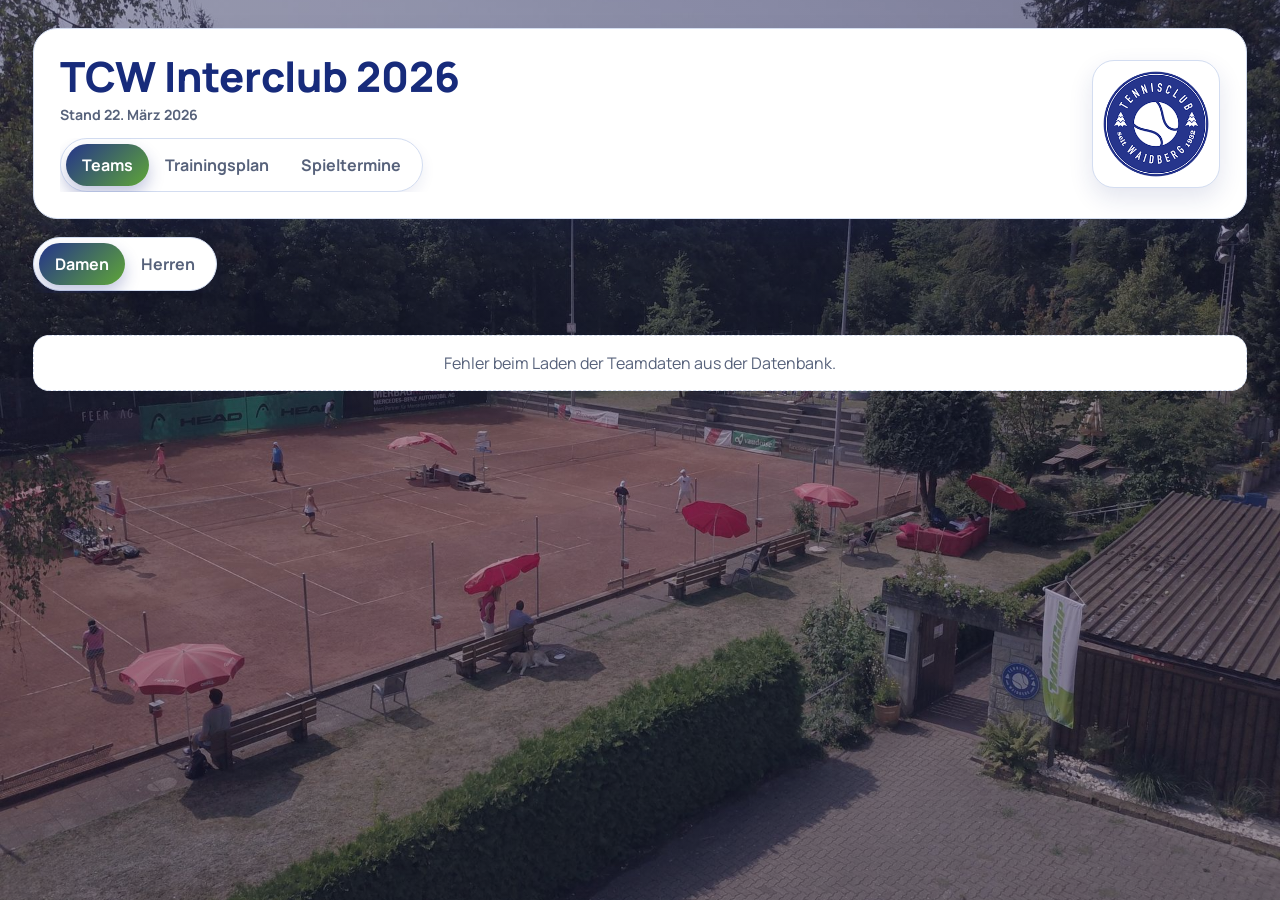
==== public/index.html @ bbd79ced "Initial commit" ====
<!doctype html>
<html lang="de">
<head>
  <meta charset="utf-8" />
  <meta name="viewport" content="width=device-width, initial-scale=1" />
  <title>Interclub 2026 | TC Waidberg</title>
  <link rel="preload" href="./fonts/manrope-400.ttf" as="font" type="font/ttf" crossorigin />
  <link rel="preload" href="./fonts/manrope-700.ttf" as="font" type="font/ttf" crossorigin />
  <link rel="icon" type="image/png" sizes="64x64" href="./favicon.png" />
  <link rel="shortcut icon" href="./favicon.ico" />
  <link rel="stylesheet" href="./style.css" />
</head>
<body>
  <main class="page">
    <section class="hero">
      <div>
        <h1>TCW Interclub 2026</h1>
        <div id="header-stand" class="subhead">Stand 22. März 2026</div>
        <div class="page-nav" aria-label="Seitennavigation">
          <div class="switch" role="tablist" aria-label="Seitenbereiche">
            <button class="active" type="button" data-view="teams">Teams</button>
            <button type="button" data-view="training">Trainingsplan</button>
            <button type="button" data-view="matches">Spieltermine</button>
          </div>
        </div>
      </div>
      <div class="logo-wrap" aria-label="TC Waidberg Logo">
        <img src="./logo-tcw.png" alt="TC Waidberg Logo" />
      </div>
    </section>

    <section id="view-teams" class="view active" aria-live="polite">
      <section class="toolbar" aria-label="Filterleiste">
        <div class="switch" role="tablist" aria-label="Kategorie">
          <button id="btn-damen" class="active" type="button" data-key="damen">Damen</button>
          <button id="btn-herren" type="button" data-key="herren">Herren</button>
        </div>
      </section>
      <section id="teams-grid" class="grid"></section>
      <div id="teams-empty" class="empty">Keine Teams für diese Auswahl.</div>
    </section>

    <section id="view-training" class="view" aria-live="polite">
      <section class="toolbar" aria-label="Tag auswählen">
        <div class="switch" role="tablist" aria-label="Wochentag">
          <button class="active" type="button" data-day="Montag">Montag</button>
          <button type="button" data-day="Dienstag">Dienstag</button>
          <button type="button" data-day="Mittwoch">Mittwoch</button>
          <button type="button" data-day="Donnerstag">Donnerstag</button>
          <button type="button" data-day="Freitag">Freitag</button>
        </div>
      </section>
      <section class="panel">
        <div class="table-wrap">
          <table>
            <thead>
              <tr>
                <th>Zeit</th>
                <th>Platz 1</th>
                <th>Platz 2</th>
                <th>Platz 3</th>
                <th>Platz 4</th>
                <th>Platz 5</th>
                <th>Platz 6</th>
              </tr>
            </thead>
            <tbody id="plan-body"></tbody>
          </table>
        </div>
      </section>
      <section class="legend">
        <h2>Grundsätze / Legende</h2>
        <ul id="legend-list"></ul>
      </section>
    </section>

    <section id="view-matches" class="view" aria-live="polite">
      <section class="toolbar" aria-label="Filter und externe Links">
        <div class="switch" role="tablist" aria-label="Runde">
          <button class="active" type="button" data-round="1">Runde 1</button>
          <button type="button" data-round="2">Runde 2</button>
          <button type="button" data-round="3">Runde 3</button>
          <button type="button" data-round="4">Runde 4</button>
          <button type="button" data-round="5">Runde 5</button>
        </div>
        <a class="cta-link" href="https://www.mytennis.ch/de/interclub/vereinsergebnisse?clubId=1298&year=2026" target="_blank" rel="noopener noreferrer">
          Link zu Swisstennis
        </a>
      </section>
      <section class="panel">
        <div class="table-wrap">
          <table class="matches-table">
            <thead>
              <tr>
                <th>Datum</th>
                <th>Zeit</th>
                <th>Liga</th>
                <th>Heimteam</th>
                <th>Gastteam</th>
              </tr>
            </thead>
            <tbody id="matches-body"></tbody>
          </table>
        </div>
      </section>
    </section>
  </main>

  <template id="card-template">
    <article class="card">
      <header class="card-head">
        <h2 class="card-title"></h2>
        <div class="card-meta">
          <div class="meta-line meta-teamziel"></div>
          <div class="meta-line meta-training"></div>
        </div>
      </header>
      <ul class="players"></ul>
    </article>
  </template>

  <script src="./app.js"></script>
</body>
</html>
---- public/style.css ----
@font-face {
  font-family: "Manrope";
  font-style: normal;
  font-weight: 400;
  font-display: swap;
  src: url("./fonts/manrope-400.ttf") format("truetype");
}

@font-face {
  font-family: "Manrope";
  font-style: normal;
  font-weight: 500;
  font-display: swap;
  src: url("./fonts/manrope-500.ttf") format("truetype");
}

@font-face {
  font-family: "Manrope";
  font-style: normal;
  font-weight: 700;
  font-display: swap;
  src: url("./fonts/manrope-700.ttf") format("truetype");
}

@font-face {
  font-family: "Manrope";
  font-style: normal;
  font-weight: 800;
  font-display: swap;
  src: url("./fonts/manrope-800.ttf") format("truetype");
}

:root {
  --blue-900: #172b7b;
  --blue-800: #25348b;
  --green-600: #5fa637;
  --green-100: #e7f5df;
  --text: #172033;
  --muted: #57627b;
  --line: #d3ddf1;
  --surface: #ffffff;
  --shadow: 0 14px 30px rgba(23, 43, 123, 0.12);
  --radius-xl: 24px;
  --radius-lg: 18px;
}

* { box-sizing: border-box; }

body {
  margin: 0;
  font-family: "Manrope", system-ui, -apple-system, Segoe UI, Roboto, Arial, sans-serif;
  color: var(--text);
  background:
    linear-gradient(rgba(10, 19, 58, 0.34), rgba(10, 19, 58, 0.34)),
    url("./bg-home.jpg") center / cover fixed no-repeat;
  min-height: 100vh;
}

.page {
  max-width: 1280px;
  margin: 0 auto;
  padding: 28px clamp(18px, 2.6vw, 36px) 44px;
}

.hero {
  display: grid;
  grid-template-columns: 1fr auto;
  gap: 18px;
  align-items: center;
  background: #fff;
  border: 1px solid var(--line);
  border-radius: var(--radius-xl);
  box-shadow: var(--shadow);
  padding: clamp(18px, 2.2vw, 26px);
}

h1 {
  margin: 0;
  line-height: 1.02;
  color: var(--blue-900);
  font-size: clamp(1.55rem, 3.5vw, 2.6rem);
  font-weight: 800;
}

.subhead {
  margin-top: 8px;
  font-size: 0.88rem;
  font-weight: 700;
  color: var(--muted);
}

.logo-wrap {
  width: clamp(86px, 11vw, 128px);
  aspect-ratio: 1 / 1;
  border-radius: 22px;
  background: #fff;
  border: 1px solid var(--line);
  display: grid;
  place-items: center;
  padding: 10px;
  box-shadow: 0 10px 24px rgba(23, 43, 123, 0.12);
}

.logo-wrap img {
  width: 100%;
  height: 100%;
  object-fit: contain;
}

.page-nav {
  margin-top: 14px;
  overflow-x: auto;
  -webkit-overflow-scrolling: touch;
}

.toolbar {
  margin-top: 18px;
  display: flex;
  flex-wrap: nowrap;
  gap: 10px;
  align-items: center;
  justify-content: flex-start;
  overflow-x: auto;
  -webkit-overflow-scrolling: touch;
  padding-bottom: 2px;
}

.switch {
  display: inline-flex;
  background: #fff;
  border: 1px solid var(--line);
  border-radius: 999px;
  padding: 5px;
  box-shadow: 0 6px 14px rgba(23, 43, 123, 0.08);
  flex: 0 0 auto;
}

.switch button,
.switch a {
  border: 0;
  background: transparent;
  color: var(--muted);
  font: inherit;
  font-weight: 700;
  padding: 10px 16px;
  border-radius: 999px;
  cursor: pointer;
  transition: all .18s ease;
  text-decoration: none;
  white-space: nowrap;
}

.switch .active {
  background: linear-gradient(135deg, var(--blue-800), var(--green-600));
  color: #fff;
  box-shadow: 0 8px 16px rgba(37, 52, 139, 0.28);
}

.view {
  display: none;
}

.view.active {
  display: block;
}

.grid {
  margin-top: 16px;
  display: grid;
  grid-template-columns: repeat(12, 1fr);
  gap: 14px;
}

.card {
  grid-column: span 4;
  background: var(--surface);
  border: 1px solid var(--line);
  border-radius: var(--radius-lg);
  overflow: clip;
  box-shadow: 0 8px 18px rgba(23, 43, 123, 0.09);
  display: flex;
  flex-direction: column;
  min-height: 250px;
}

.card-head {
  background: var(--blue-800);
  color: #fff;
  padding: 14px 14px 12px;
  border-bottom: 4px solid var(--green-600);
  display: flex;
  flex-direction: column;
  gap: 4px;
}

.card-title {
  margin: 0;
  font-size: 1.02rem;
  line-height: 1.24;
  font-weight: 800;
}

.card-meta {
  font-size: 0.83rem;
  line-height: 1.28;
  font-weight: 500;
  display: grid;
  gap: 3px;
  margin-top: 2px;
}

.meta-line { opacity: 0.96; }

.players {
  list-style: none;
  margin: 0;
  padding: 10px 14px 14px;
  display: grid;
  gap: 7px;
  font-size: 0.92rem;
  color: var(--text);
}

.players li {
  line-height: 1.24;
  display: grid;
  grid-template-columns: 1fr auto;
  align-items: baseline;
  gap: 10px;
}

.player-link {
  cursor: pointer;
  text-decoration: underline;
  text-decoration-thickness: 1px;
  text-underline-offset: 2px;
}

.player-rank {
  font-weight: 800;
  color: var(--muted);
  white-space: nowrap;
  text-align: right;
}

.empty {
  margin-top: 26px;
  border: 1px dashed var(--line);
  border-radius: 16px;
  background: #fff;
  color: var(--muted);
  padding: 16px;
  text-align: center;
  display: none;
}

.panel {
  margin-top: 16px;
  background: #fff;
  border: 1px solid var(--line);
  border-radius: var(--radius-lg);
  box-shadow: 0 8px 18px rgba(23, 43, 123, 0.09);
  overflow: hidden;
}

.table-wrap {
  overflow-x: auto;
}

table {
  width: 100%;
  border-collapse: collapse;
  min-width: 860px;
}

.matches-table {
  min-width: 980px;
}

thead th {
  background: var(--blue-800);
  color: #fff;
  text-align: left;
  font-size: 0.88rem;
  padding: 12px;
  border-bottom: 3px solid var(--green-600);
  white-space: nowrap;
}

tbody td {
  padding: 10px 12px;
  border-bottom: 1px solid var(--line);
  font-size: 0.9rem;
  vertical-align: top;
}

tbody tr:nth-child(even) td {
  background: #fafcff;
}

tbody tr:last-child td {
  border-bottom: 0;
}

td.time,
.col-date,
.col-time {
  white-space: nowrap;
}

td.time,
.date-label {
  font-weight: 800;
  color: var(--blue-900);
}

.muted {
  color: #9aa5be;
}

.legend {
  margin-top: 16px;
  background: #fff;
  border: 1px solid var(--line);
  border-radius: var(--radius-lg);
  box-shadow: 0 8px 18px rgba(23, 43, 123, 0.09);
  padding: 16px;
}

.legend h2 {
  margin: 0 0 10px;
  font-size: 1.05rem;
  color: var(--blue-900);
}

.legend ul {
  list-style: none;
  margin: 0;
  padding: 0;
  display: grid;
  gap: 8px;
  font-size: 0.9rem;
}

.legend li {
  border: 1px solid var(--line);
  border-radius: 12px;
  padding: 8px 10px;
  background: #fbfcff;
}

.legend strong {
  color: var(--blue-900);
}

.cta-link {
  display: inline-flex;
  align-items: center;
  justify-content: center;
  padding: 10px 16px;
  border-radius: 999px;
  border: 1px solid var(--line);
  background: #fff;
  color: var(--blue-900);
  font-weight: 800;
  text-decoration: none;
  box-shadow: 0 6px 14px rgba(23, 43, 123, 0.08);
  white-space: nowrap;
  flex: 0 0 auto;
}

.club-name {
  font-weight: 800;
  color: var(--blue-900);
}

@media (max-width: 900px) {
  .hero { grid-template-columns: minmax(0, 1fr) auto; }
  .logo-wrap { width: 76px; }
  .card { grid-column: span 6; }
}

@media (max-width: 620px) {
  .page { padding-inline: 12px; }
  .card { grid-column: span 12; }
  .players { font-size: 0.9rem; }
  .switch button,
  .switch a,
  .cta-link { padding: 9px 12px; }
}

@media print {
  body { background: #fff; }
  .page { max-width: none; padding: 0; }
  .hero, .toolbar, .panel, .legend { box-shadow: none; }
}
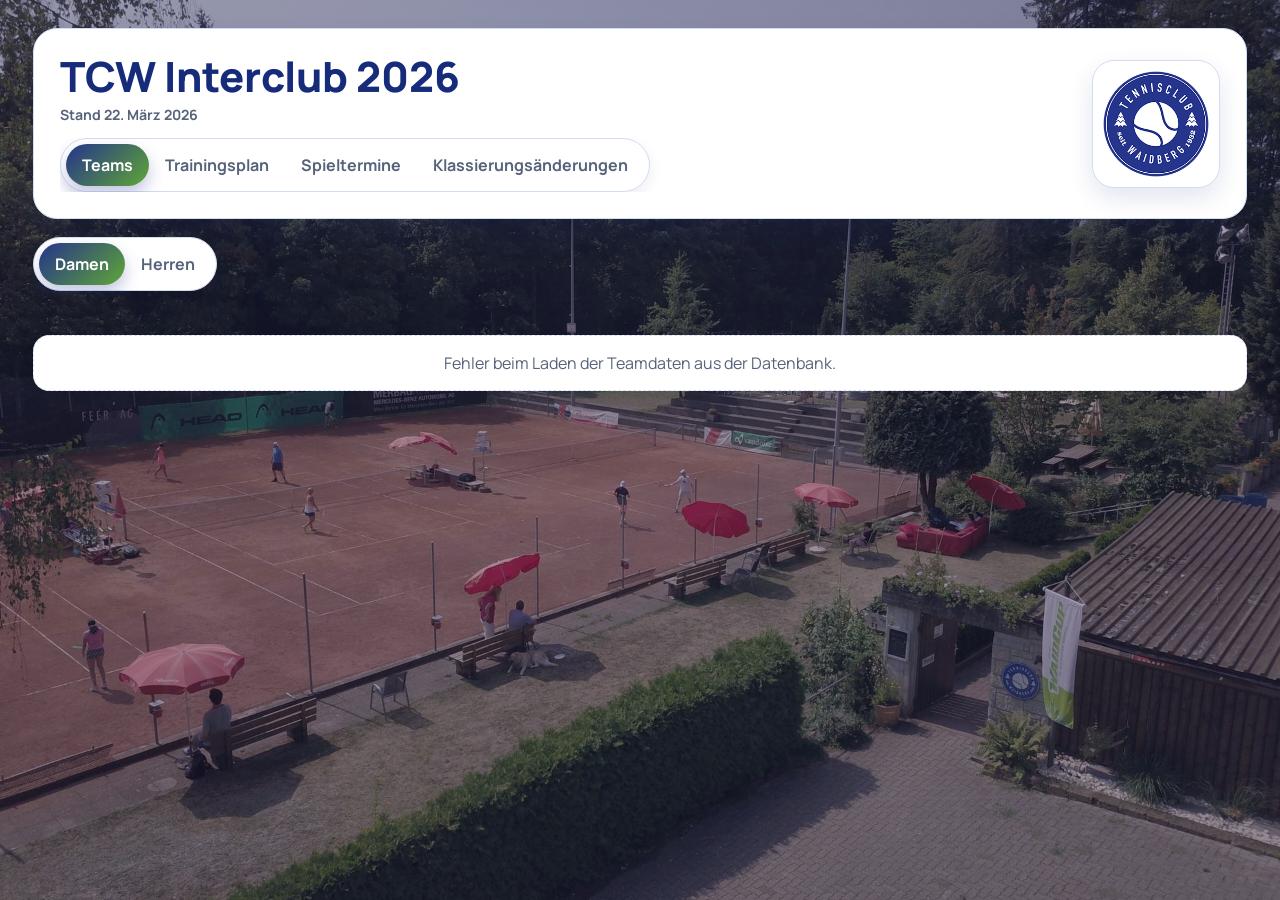
==== commit 2eecf80a: "Update interclub site and admin tooling" ====
--- a/public/index.html
+++ b/public/index.html
@@ -21,6 +21,7 @@
             <button class="active" type="button" data-view="teams">Teams</button>
             <button type="button" data-view="training">Trainingsplan</button>
             <button type="button" data-view="matches">Spieltermine</button>
+            <button type="button" data-view="changes">Klassierungsänderungen</button>
           </div>
         </div>
       </div>
@@ -104,6 +105,25 @@
         </div>
       </section>
     </section>
+
+    <section id="view-changes" class="view" aria-live="polite">
+      <section class="panel">
+        <div class="table-wrap">
+          <table class="changes-table">
+            <thead>
+              <tr>
+                <th>Spieler</th>
+                <th>Klassierung alt</th>
+                <th>Klassierung neu</th>
+                <th>Datum</th>
+              </tr>
+            </thead>
+            <tbody id="changes-body"></tbody>
+          </table>
+        </div>
+      </section>
+      <div id="changes-empty" class="empty">Keine Klassierungsänderungen vorhanden.</div>
+    </section>
   </main>
 
   <template id="card-template">
--- a/public/style.css
+++ b/public/style.css
@@ -277,6 +277,10 @@
   min-width: 980px;
 }
 
+.changes-table {
+  min-width: 780px;
+}
+
 thead th {
   background: var(--blue-800);
   color: #fff;
@@ -374,6 +378,48 @@
   color: var(--blue-900);
 }
 
+.change-player {
+  display: inline-flex;
+  align-items: center;
+  gap: 10px;
+}
+
+.change-link {
+  color: var(--blue-900);
+  font-weight: 700;
+  text-decoration: none;
+}
+
+.change-link:hover {
+  text-decoration: underline;
+}
+
+.change-arrow {
+  display: inline-grid;
+  place-items: center;
+  width: 24px;
+  height: 24px;
+  border-radius: 999px;
+  font-size: 0.95rem;
+  font-weight: 800;
+  line-height: 1;
+}
+
+.change-arrow.up {
+  background: var(--green-100);
+  color: var(--green-600);
+}
+
+.change-arrow.down {
+  background: #ffe9eb;
+  color: #b3354b;
+}
+
+.change-arrow.flat {
+  background: #eef2fb;
+  color: var(--muted);
+}
+
 @media (max-width: 900px) {
   .hero { grid-template-columns: minmax(0, 1fr) auto; }
   .logo-wrap { width: 76px; }
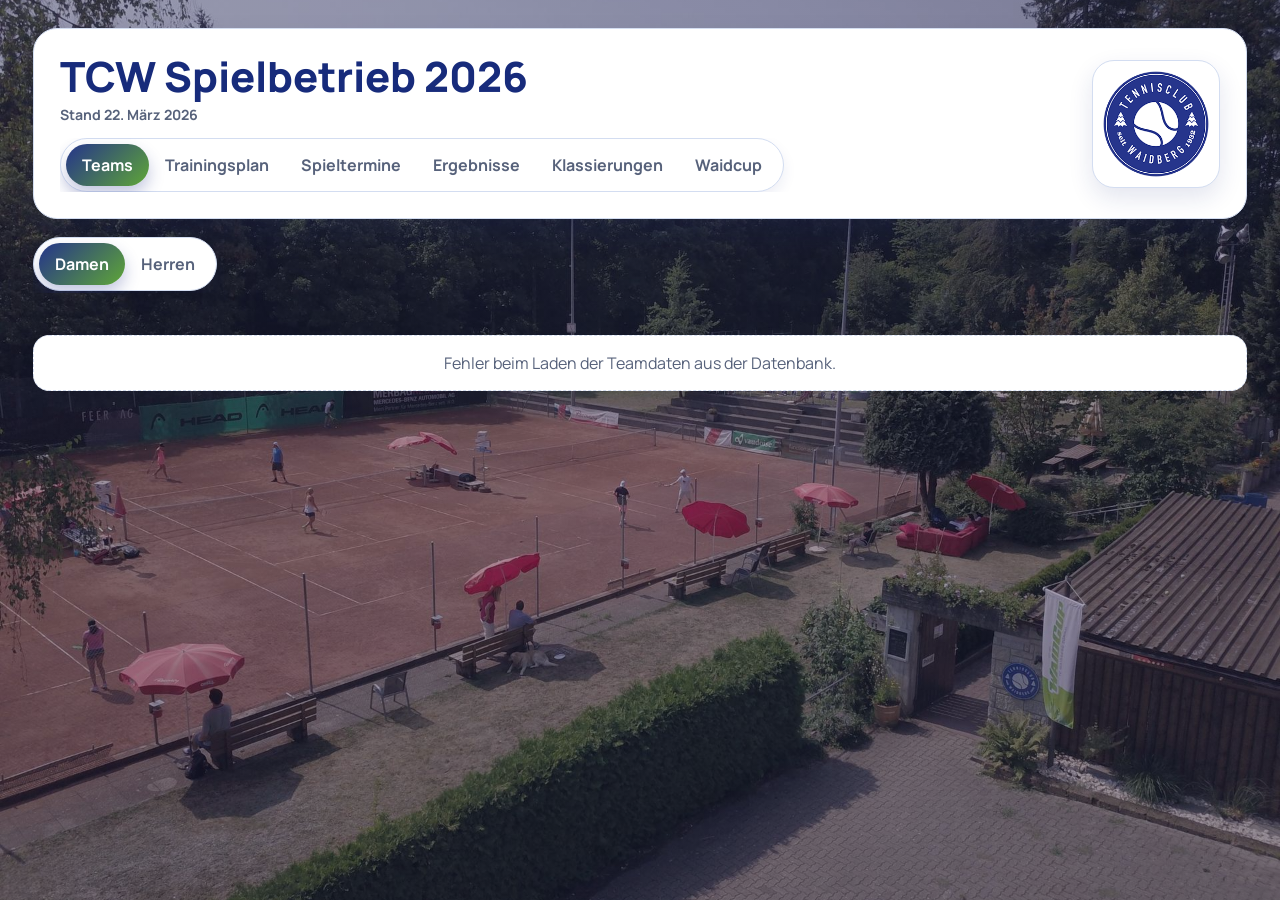
==== commit aa4e5d9e: "Add year-aware interclub results and UI updates" ====
--- a/public/index.html
+++ b/public/index.html
@@ -3,25 +3,27 @@
 <head>
   <meta charset="utf-8" />
   <meta name="viewport" content="width=device-width, initial-scale=1" />
-  <title>Interclub 2026 | TC Waidberg</title>
+  <title>TCW Spielbetrieb 2026 | TC Waidberg</title>
   <link rel="preload" href="./fonts/manrope-400.ttf" as="font" type="font/ttf" crossorigin />
   <link rel="preload" href="./fonts/manrope-700.ttf" as="font" type="font/ttf" crossorigin />
   <link rel="icon" type="image/png" sizes="64x64" href="./favicon.png" />
   <link rel="shortcut icon" href="./favicon.ico" />
-  <link rel="stylesheet" href="./style.css" />
+  <link rel="stylesheet" href="./style.css?v=20260427j" />
 </head>
 <body>
   <main class="page">
     <section class="hero">
       <div>
-        <h1>TCW Interclub 2026</h1>
+        <h1>TCW Spielbetrieb 2026</h1>
         <div id="header-stand" class="subhead">Stand 22. März 2026</div>
         <div class="page-nav" aria-label="Seitennavigation">
           <div class="switch" role="tablist" aria-label="Seitenbereiche">
             <button class="active" type="button" data-view="teams">Teams</button>
             <button type="button" data-view="training">Trainingsplan</button>
             <button type="button" data-view="matches">Spieltermine</button>
-            <button type="button" data-view="changes">Klassierungsänderungen</button>
+            <button type="button" data-view="results">Ergebnisse</button>
+            <button type="button" data-view="ratings">Klassierungen</button>
+            <button type="button" data-view="waidcup">Waidcup</button>
           </div>
         </div>
       </div>
@@ -106,30 +108,201 @@
       </section>
     </section>
 
-    <section id="view-changes" class="view" aria-live="polite">
-      <section class="panel">
+    <section id="view-results" class="view" aria-live="polite">
+      <section class="toolbar results-toolbar" aria-label="Interclub-Filter">
+        <div class="results-filter-stack">
+          <div class="results-year-switch" role="tablist" aria-label="Jahr auswählen">
+            <button type="button" data-results-year="2026">2026</button>
+            <button type="button" data-results-year="2025">2025</button>
+            <button type="button" data-results-year="2024">2024</button>
+            <button type="button" data-results-year="2023">2023</button>
+            <button type="button" data-results-year="2022">2022</button>
+            <button type="button" data-results-year="2021">2021</button>
+          </div>
+          <div id="results-team-switch" class="results-team-switch"></div>
+        </div>
+      </section>
+      <section class="panel results-panel">
+        <div id="results-overview">
+          <div class="results-intro">
+            <h2 id="results-title">Ergebnisse</h2>
+            <p id="results-subtitle">Lädt…</p>
+          </div>
+          <div class="results-grid">
+            <div class="results-column">
+              <p class="results-section-title">Resultate</p>
+              <div class="table-wrap">
+                <table class="results-table">
+                  <thead>
+                    <tr>
+                      <th>Runde</th>
+                      <th>Datum</th>
+                      <th>Begegnung</th>
+                      <th>Resultat</th>
+                    </tr>
+                  </thead>
+                  <tbody id="results-matches-body"></tbody>
+                </table>
+              </div>
+            </div>
+            <div class="results-column">
+              <p class="results-section-title">Rangliste</p>
+              <div class="table-wrap">
+                <table class="results-ranking-table">
+                  <thead>
+                    <tr>
+                      <th>Rang</th>
+                      <th>Team</th>
+                      <th>Punkte</th>
+                      <th>Sätze</th>
+                    </tr>
+                  </thead>
+                  <tbody id="results-ranking-body"></tbody>
+                </table>
+              </div>
+            </div>
+          </div>
+        </div>
+        <div id="results-detail" class="results-detail" hidden>
+          <div class="results-detail-head">
+            <button id="results-back" class="results-back" type="button">← Zurück</button>
+            <div class="results-detail-meta">
+              <h2 id="encount-title">Begegnung</h2>
+              <p id="encount-subtitle">Lädt…</p>
+            </div>
+            <a id="encount-badge" class="encount-badge" href="#" target="_blank" rel="noopener noreferrer">–:–</a>
+          </div>
+          <div class="results-detail-section">
+            <p class="results-section-title">Einzel</p>
+            <div class="table-wrap">
+              <table class="encount-table">
+                <thead>
+                  <tr>
+                    <th>Position</th>
+                    <th id="encount-singles-home-head">Heim</th>
+                    <th id="encount-singles-visit-head">Gast</th>
+                    <th>Resultat</th>
+                  </tr>
+                </thead>
+                <tbody id="encount-singles-body"></tbody>
+              </table>
+            </div>
+          </div>
+          <div class="results-detail-section">
+            <p class="results-section-title">Doppel</p>
+            <div class="table-wrap">
+              <table class="encount-table">
+                <thead>
+                  <tr>
+                    <th>Position</th>
+                    <th id="encount-doubles-home-head">Heim</th>
+                    <th id="encount-doubles-visit-head">Gast</th>
+                    <th>Resultat</th>
+                  </tr>
+                </thead>
+                <tbody id="encount-doubles-body"></tbody>
+              </table>
+            </div>
+          </div>
+        </div>
+      </section>
+      <div id="results-empty" class="empty">Keine Resultate verfügbar.</div>
+    </section>
+
+    <section id="view-ratings" class="view" aria-live="polite">
+      <section class="toolbar" aria-label="Klassierungen">
+        <div class="switch" role="tablist" aria-label="Klassierungen">
+          <button id="btn-rating-changes" type="button" data-ratings-view="changes" class="active">Klassierungsänderungen</button>
+          <button id="btn-rating-compare" type="button" data-ratings-view="compare">Klassierungsvergleich DE/US</button>
+        </div>
+      </section>
+
+      <section id="ratings-changes" class="ratings-subview active">
+        <section class="panel">
+          <div class="table-wrap">
+            <table class="changes-table">
+              <thead>
+                <tr>
+                  <th>Spieler</th>
+                  <th>Klassierung neu</th>
+                  <th>Klassierung alt</th>
+                  <th>Datum</th>
+                </tr>
+              </thead>
+              <tbody id="changes-body"></tbody>
+            </table>
+          </div>
+        </section>
+        <div id="changes-empty" class="empty">Keine Klassierungsänderungen vorhanden.</div>
+      </section>
+
+      <section id="ratings-compare" class="ratings-subview" hidden>
+        <section class="panel compare-panel">
+          <div class="compare-intro">
+            <h2>LK ↔ Swiss Tennis</h2>
+            <p>Vergleich der deutschen Leistungsklassen mit der Swiss-Tennis-Klassierung und einer groben NTRP-Einordnung.</p>
+          </div>
+          <div class="table-wrap">
+            <table class="compare-table">
+              <thead>
+                <tr>
+                  <th>LK</th>
+                  <th>Swiss</th>
+                  <th>Niveau</th>
+                  <th>NTRP</th>
+                </tr>
+              </thead>
+              <tbody id="compare-body"></tbody>
+            </table>
+          </div>
+          <div class="compare-legend" id="compare-legend"></div>
+          <div class="compare-note">
+            Quelle: ITN Conversion Chart (ITF, rev. 2009), ergänzt durch die Uni-St.-Gallen-Konversionstabelle. Übergänge zwischen Klassen sind fliessend.
+          </div>
+        </section>
+      </section>
+    </section>
+
+    <section id="view-waidcup" class="view" aria-live="polite">
+      <section class="panel waidcup-panel">
+        <div class="waidcup-intro">
+          <div class="waidcup-intro-head">
+            <h2>Anmeldungen</h2>
+            <a class="cta-link" href="https://www.mytennis.ch/de/turniere/158138" target="_blank" rel="noopener noreferrer">
+              Jetzt anmelden
+            </a>
+          </div>
+          <p id="waidcup-updated">Lädt…</p>
+        </div>
+        <div id="waidcup-event-tabs" class="switch waidcup-event-tabs" role="tablist" aria-label="Waidcup Kategorien"></div>
         <div class="table-wrap">
-          <table class="changes-table">
+          <table class="waidcup-table">
             <thead>
               <tr>
                 <th>Spieler</th>
-                <th>Klassierung alt</th>
-                <th>Klassierung neu</th>
-                <th>Datum</th>
+                <th>Klassierung</th>
+                <th>Anmeldedatum</th>
               </tr>
             </thead>
-            <tbody id="changes-body"></tbody>
+            <tbody id="waidcup-body">
+              <tr>
+                <td colspan="3">Lädt…</td>
+              </tr>
+            </tbody>
           </table>
         </div>
       </section>
-      <div id="changes-empty" class="empty">Keine Klassierungsänderungen vorhanden.</div>
+      <div id="waidcup-empty" class="empty">Keine Waidcup-Anmeldungen vorhanden.</div>
     </section>
   </main>
 
   <template id="card-template">
     <article class="card">
       <header class="card-head">
-        <h2 class="card-title"></h2>
+        <div class="card-head-top">
+          <h2 class="card-title"></h2>
+          <button type="button" class="team-group-link" hidden></button>
+        </div>
         <div class="card-meta">
           <div class="meta-line meta-teamziel"></div>
           <div class="meta-line meta-training"></div>
@@ -139,6 +312,6 @@
     </article>
   </template>
 
-  <script src="./app.js"></script>
+  <script src="./app.js?v=20260427j"></script>
 </body>
 </html>
--- a/public/style.css
+++ b/public/style.css
@@ -42,6 +42,19 @@
   --shadow: 0 14px 30px rgba(23, 43, 123, 0.12);
   --radius-xl: 24px;
   --radius-lg: 18px;
+  --compare-n1: #e05555;
+  --compare-n2: #f08b2d;
+  --compare-n3: #d3a500;
+  --compare-n4: #86a91d;
+  --compare-r1: #1f8fb4;
+  --compare-r2: #2f6fd0;
+  --compare-r3: #5f57cc;
+  --compare-r4: #7d50d3;
+  --compare-r5: #9460cf;
+  --compare-r6: #a86ec8;
+  --compare-r7: #7f76bb;
+  --compare-r8: #8791a7;
+  --compare-r9: #6f778f;
 }
 
 * { box-sizing: border-box; }
@@ -57,7 +70,7 @@
 }
 
 .page {
-  max-width: 1280px;
+  max-width: 1310px;
   margin: 0 auto;
   padding: 28px clamp(18px, 2.6vw, 36px) 44px;
 }
@@ -193,11 +206,36 @@
   gap: 4px;
 }
 
+.card-head-top {
+  display: grid;
+  grid-template-columns: minmax(0, 1fr) auto;
+  gap: 10px;
+  align-items: start;
+}
+
 .card-title {
   margin: 0;
   font-size: 1.02rem;
   line-height: 1.24;
   font-weight: 800;
+}
+
+.team-group-link {
+  border: 1px solid rgba(255, 255, 255, 0.34);
+  background: rgba(255, 255, 255, 0.14);
+  color: #fff;
+  font: inherit;
+  font-size: 0.78rem;
+  font-weight: 800;
+  padding: 7px 10px;
+  border-radius: 999px;
+  cursor: pointer;
+  text-align: center;
+  white-space: nowrap;
+}
+
+.team-group-link:hover {
+  background: rgba(255, 255, 255, 0.22);
 }
 
 .card-meta {
@@ -420,10 +458,542 @@
   color: var(--muted);
 }
 
+.compare-panel {
+  padding: 0;
+}
+
+.compare-intro {
+  padding: 18px 18px 8px;
+}
+
+.compare-intro h2 {
+  margin: 0;
+  color: var(--blue-900);
+  font-size: 1.15rem;
+}
+
+.compare-intro p {
+  margin: 8px 0 0;
+  color: var(--muted);
+  font-size: 0.92rem;
+  line-height: 1.5;
+}
+
+.compare-table {
+  min-width: 760px;
+}
+
+.compare-table tbody td {
+  vertical-align: middle;
+}
+
+.compare-lk,
+.compare-ntrp {
+  white-space: nowrap;
+  font-weight: 800;
+}
+
+.compare-swiss {
+  white-space: nowrap;
+  font-weight: 800;
+}
+
+.compare-bar-cell {
+  min-width: 240px;
+}
+
+.compare-bar-track {
+  width: 100%;
+  height: 10px;
+  border-radius: 999px;
+  background: #edf2fb;
+  overflow: hidden;
+}
+
+.compare-bar-fill {
+  height: 100%;
+  border-radius: 999px;
+}
+
+.compare-highlight td {
+  background: #f6fbe8 !important;
+}
+
+.compare-legend {
+  display: flex;
+  flex-wrap: wrap;
+  gap: 10px;
+  padding: 16px 18px 0;
+}
+
+.compare-legend-item {
+  display: inline-flex;
+  align-items: center;
+  gap: 8px;
+  color: var(--muted);
+  font-size: 0.8rem;
+  font-weight: 700;
+}
+
+.compare-legend-dot {
+  width: 10px;
+  height: 10px;
+  border-radius: 999px;
+  flex: 0 0 auto;
+}
+
+.compare-note {
+  padding: 16px 18px 18px;
+  color: var(--muted);
+  font-size: 0.78rem;
+  line-height: 1.55;
+}
+
+.ratings-subview {
+  display: none;
+}
+
+.ratings-subview.active {
+  display: block;
+}
+
+.waidcup-panel {
+  padding: 0;
+}
+
+.waidcup-intro {
+  padding: 18px 18px 8px;
+}
+
+.waidcup-intro-head {
+  display: grid;
+  grid-template-columns: minmax(0, 1fr) auto;
+  gap: 12px;
+  align-items: center;
+}
+
+.waidcup-intro h2 {
+  margin: 0;
+  color: var(--blue-900);
+  font-size: 1.15rem;
+}
+
+.waidcup-intro p {
+  margin: 8px 0 0;
+  color: var(--muted);
+  font-size: 0.92rem;
+  line-height: 1.45;
+}
+
+.waidcup-event-tabs {
+  margin: 0 18px 12px;
+  overflow-x: auto;
+  -webkit-overflow-scrolling: touch;
+}
+
+.waidcup-entry-main {
+  min-width: 0;
+  display: grid;
+  gap: 6px;
+}
+
+.waidcup-table {
+  min-width: 100%;
+}
+
+.waidcup-table thead th {
+  background: transparent;
+  color: #8791a7;
+  text-transform: uppercase;
+  letter-spacing: 0.08em;
+  font-size: 0.7rem;
+  font-weight: 800;
+  padding: 0 18px 8px;
+  border-bottom: 1px solid var(--line);
+  text-align: left;
+}
+
+.waidcup-table tbody td {
+  padding: 12px 18px;
+  border-bottom: 1px solid #eef2fb;
+  vertical-align: top;
+  font-size: 0.88rem;
+}
+
+.waidcup-table tbody tr:last-child td {
+  border-bottom: 0;
+}
+
+.waidcup-entry-line {
+  display: flex;
+  flex-wrap: wrap;
+  gap: 8px;
+  align-items: baseline;
+  color: var(--blue-900);
+  font-weight: 700;
+}
+
+.waidcup-player-link {
+  color: var(--blue-900);
+  text-decoration: none;
+}
+
+.waidcup-player-link:hover {
+  text-decoration: underline;
+}
+
+.waidcup-rank {
+  color: var(--muted);
+  font-size: 0.8rem;
+  font-weight: 800;
+}
+
+.waidcup-rank-line {
+  color: var(--muted);
+  font-size: 0.8rem;
+  font-weight: 800;
+}
+
+.waidcup-entry-meta {
+  color: var(--muted);
+  font-size: 0.8rem;
+  white-space: nowrap;
+}
+
+.results-toolbar {
+  overflow-x: visible;
+}
+
+.results-filter-stack {
+  display: grid;
+  gap: 12px;
+  width: 100%;
+  justify-items: start;
+}
+
+.results-team-switch {
+  display: grid;
+  gap: 12px;
+  width: 100%;
+  min-width: 0;
+}
+
+.results-team-group {
+  display: grid;
+  gap: 8px;
+}
+
+.results-team-group-label {
+  color: #8791a7;
+  text-transform: uppercase;
+  letter-spacing: 0.08em;
+  font-size: 0.7rem;
+  font-weight: 800;
+  padding-inline: 4px;
+}
+
+.results-team-row {
+  display: flex;
+  flex-wrap: wrap;
+  gap: 10px;
+}
+
+.results-team-switch button {
+  border: 1px solid var(--line);
+  background: #fff;
+  color: var(--blue-900);
+  font: inherit;
+  font-weight: 800;
+  padding: 10px 14px;
+  min-width: 9rem;
+  border-radius: 999px;
+  cursor: pointer;
+  box-shadow: 0 6px 14px rgba(23, 43, 123, 0.08);
+  text-align: center;
+}
+
+.results-team-switch button.active {
+  background: linear-gradient(135deg, var(--blue-800), var(--green-600));
+  color: #fff;
+  border-color: transparent;
+  box-shadow: 0 8px 16px rgba(37, 52, 139, 0.28);
+}
+
+.results-panel {
+  padding: 0;
+}
+
+.results-intro {
+  padding: 18px 18px 8px;
+}
+
+.results-intro h2 {
+  margin: 0;
+  color: var(--blue-900);
+  font-size: 1.15rem;
+}
+
+.results-intro p {
+  margin: 8px 0 0;
+  color: var(--muted);
+  font-size: 0.92rem;
+  line-height: 1.45;
+}
+
+.results-year-switch {
+  display: inline-flex;
+  width: fit-content;
+  max-width: 100%;
+  align-self: start;
+  background: #f5f8ff;
+  border: 1px solid var(--line);
+  border-radius: 999px;
+  padding: 4px;
+  box-shadow: 0 6px 14px rgba(23, 43, 123, 0.08);
+  flex-wrap: wrap;
+}
+
+.results-year-switch button {
+  border: 0;
+  background: transparent;
+  color: var(--muted);
+  font: inherit;
+  font-weight: 800;
+  padding: 8px 12px;
+  border-radius: 999px;
+  cursor: pointer;
+  white-space: nowrap;
+}
+
+.results-year-switch button.active {
+  background: linear-gradient(135deg, var(--blue-800), var(--green-600));
+  color: #fff;
+  box-shadow: 0 8px 16px rgba(37, 52, 139, 0.2);
+}
+
+.results-grid {
+  display: grid;
+  grid-template-columns: minmax(0, 1.35fr) minmax(280px, 0.65fr);
+  gap: 28px;
+  padding: 0 18px 18px;
+}
+
+.results-column {
+  min-width: 0;
+}
+
+.results-section-title {
+  margin: 0 0 10px;
+  font-size: 0.98rem;
+  font-weight: 800;
+  color: var(--blue-900);
+}
+
+.results-table,
+.results-ranking-table {
+  min-width: 100%;
+}
+
+.results-table thead th,
+.results-ranking-table thead th {
+  background: transparent;
+  color: #8791a7;
+  text-transform: uppercase;
+  letter-spacing: 0.08em;
+  font-size: 0.7rem;
+  font-weight: 800;
+  padding: 0 0 8px;
+  border-bottom: 1px solid var(--line);
+}
+
+.results-table tbody td,
+.results-ranking-table tbody td {
+  padding: 9px 0;
+  border-bottom: 1px solid #eef2fb;
+  background: transparent !important;
+  font-size: 0.86rem;
+}
+
+.results-table tbody tr:last-child td,
+.results-ranking-table tbody tr:last-child td {
+  border-bottom: 0;
+}
+
+.results-muted {
+  color: var(--muted);
+}
+
+.results-right {
+  text-align: right;
+}
+
+.results-strong {
+  font-weight: 800;
+  color: var(--blue-900);
+}
+
+.results-own td {
+  background: #f5f8ff !important;
+}
+
+.results-result-button {
+  border: 1px solid #d6deef;
+  background: #f7faff;
+  color: var(--blue-900);
+  font: inherit;
+  font-weight: 800;
+  cursor: pointer;
+  padding: 6px 10px;
+  border-radius: 999px;
+  display: inline-flex;
+  align-items: center;
+  gap: 8px;
+  white-space: nowrap;
+}
+
+.results-result-button:hover {
+  background: #eef4ff;
+  border-color: #bfcae4;
+}
+
+.results-result-value {
+  min-width: 2.5ch;
+}
+
+.results-result-hint {
+  font-size: 0.72rem;
+  letter-spacing: 0.04em;
+  text-transform: uppercase;
+  color: #6f7a94;
+}
+
+.results-table th:last-child,
+.results-table td:last-child,
+.results-ranking-table th:last-child,
+.results-ranking-table td:last-child {
+  text-align: right;
+}
+
+.results-detail {
+  padding: 18px;
+}
+
+.results-detail-head {
+  display: grid;
+  grid-template-columns: auto 1fr auto;
+  gap: 16px;
+  align-items: center;
+  margin-bottom: 18px;
+}
+
+.results-back {
+  border: 1px solid var(--line);
+  background: #fff;
+  color: var(--blue-900);
+  font: inherit;
+  font-weight: 800;
+  padding: 10px 14px;
+  border-radius: 999px;
+  cursor: pointer;
+  box-shadow: 0 6px 14px rgba(23, 43, 123, 0.08);
+}
+
+.results-detail-meta h2 {
+  margin: 0;
+  color: var(--blue-900);
+  font-size: 1.15rem;
+}
+
+.results-detail-meta p {
+  margin: 8px 0 0;
+  color: var(--muted);
+  font-size: 0.92rem;
+  line-height: 1.45;
+}
+
+.encount-badge {
+  display: inline-flex;
+  align-items: center;
+  justify-content: center;
+  min-width: 72px;
+  padding: 10px 14px;
+  border-radius: 999px;
+  font-weight: 800;
+  color: #fff;
+  background: var(--muted);
+  text-decoration: none;
+  cursor: pointer;
+}
+
+.encount-badge.home-win {
+  background: linear-gradient(135deg, var(--green-600), #76b84f);
+}
+
+.encount-badge.visit-win {
+  background: #8f9ab3;
+}
+
+.results-detail-section + .results-detail-section {
+  margin-top: 18px;
+}
+
+.encount-table {
+  min-width: 760px;
+}
+
+.encount-table td:nth-child(1),
+.encount-table td:nth-child(4),
+.encount-table th:nth-child(1),
+.encount-table th:nth-child(4) {
+  white-space: nowrap;
+}
+
+.encount-table td:nth-child(4),
+.encount-table th:nth-child(4) {
+  text-align: right;
+}
+
+.encount-player {
+  display: inline-flex;
+  flex-wrap: wrap;
+  gap: 6px;
+  align-items: baseline;
+}
+
+.encount-player.winner {
+  font-weight: 800;
+  color: var(--blue-900);
+}
+
+.encount-player.loser {
+  color: var(--muted);
+}
+
+.encount-player.neutral {
+  color: var(--blue-900);
+  font-weight: 600;
+}
+
+.encount-class {
+  font-size: 0.78rem;
+  color: #8791a7;
+}
+
+.encount-score {
+  font-weight: 800;
+  color: var(--blue-900);
+}
+
+.encount-score.walkover {
+  color: #b77a00;
+}
+
 @media (max-width: 900px) {
   .hero { grid-template-columns: minmax(0, 1fr) auto; }
   .logo-wrap { width: 76px; }
   .card { grid-column: span 6; }
+  .results-grid { grid-template-columns: 1fr; }
+  .results-detail-head { grid-template-columns: 1fr; }
 }
 
 @media (max-width: 620px) {
